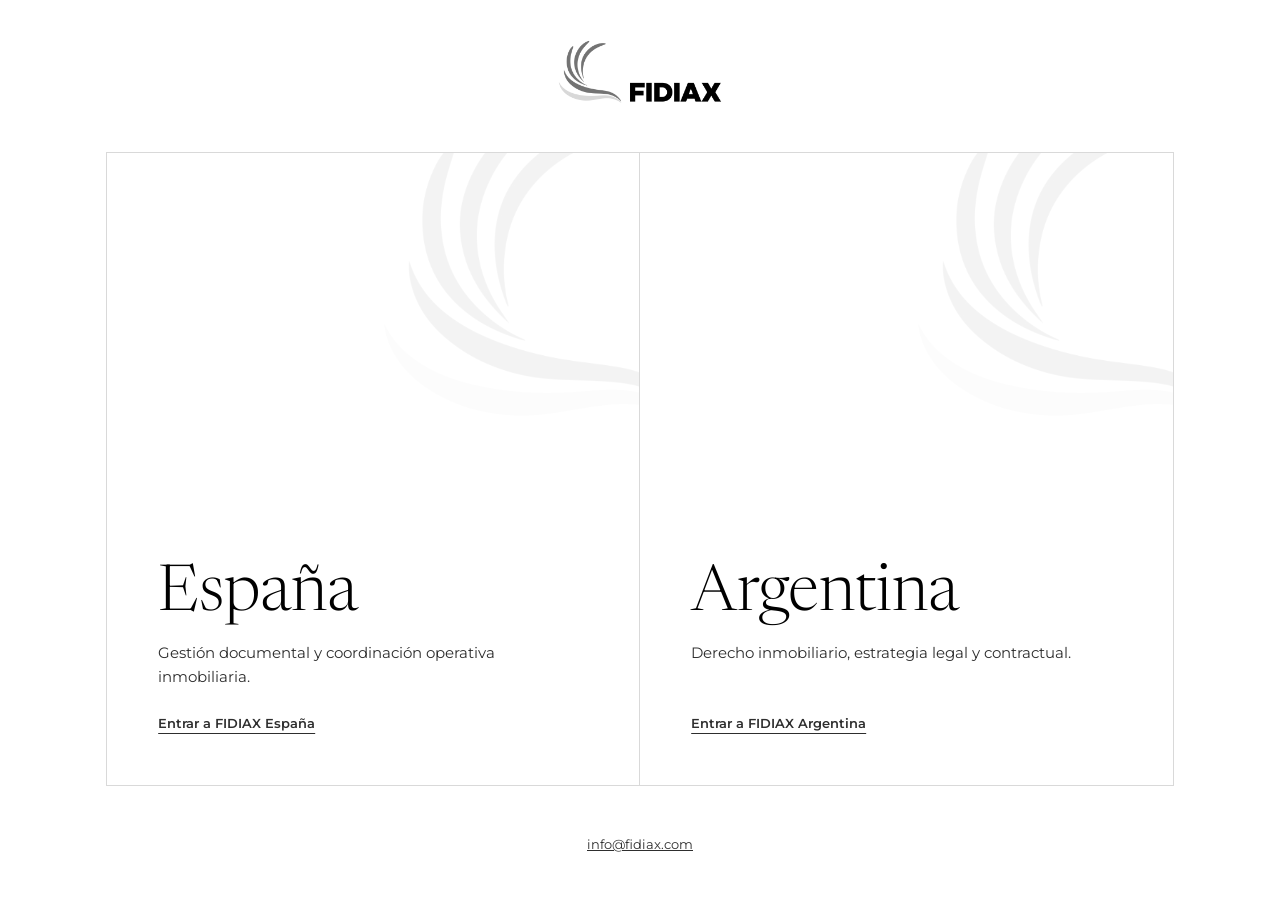
==== index.html @ 41f1101a "nueva etsructura" ====
<!DOCTYPE html>
<!-- PÁGINA PRINCIPAL (INDEX) — Selector de región España / Argentina. GitHub Pages abre este archivo en la raíz del sitio. -->
<html lang="es">
<head>
<meta charset="UTF-8">
<meta name="viewport" content="width=device-width, initial-scale=1, viewport-fit=cover">
<title>FIDIAX · Elegí tu región</title>
<meta name="description" content="FIDIAX España: gestión documental y coordinación operativa inmobiliaria. FIDIAX Argentina: derecho inmobiliario y estrategia legal y contractual.">
<link rel="icon" type="image/png" href="img/marca.png">
<link rel="preconnect" href="https://fonts.googleapis.com">
<link rel="preconnect" href="https://fonts.gstatic.com" crossorigin>
<link href="https://fonts.googleapis.com/css2?family=Montserrat:wght@400;500;600&family=Newsreader:ital,opsz,wght@0,6..72,300;0,6..72,400;1,6..72,300&display=swap" rel="stylesheet">
<link rel="stylesheet" href="css/styles.css">
</head>
<body>
<main class="selector">
  <div class="selector__top">
    <img src="img/logo-fidiax.png" alt="FIDIAX">
  </div>

  <div class="selector__opciones">
    <a class="opcion" href="index-es.html">
      <img src="img/marca.png" alt="">
      <span class="opcion__pais">España</span>
      <span class="opcion__desc">Gestión documental y coordinación operativa inmobiliaria.</span>
      <span class="opcion__ir">Entrar a FIDIAX España</span>
    </a>
    <a class="opcion" href="home.html">
      <img src="img/marca.png" alt="">
      <span class="opcion__pais">Argentina</span>
      <span class="opcion__desc">Derecho inmobiliario, estrategia legal y contractual.</span>
      <span class="opcion__ir">Entrar a FIDIAX Argentina</span>
    </a>
  </div>

  <p class="selector__pie"><a href="mailto:info@fidiax.com">info@fidiax.com</a></p>
</main>
</body>
</html>
---- css/styles.css ----
/* FIDIAX — estilos compartidos (España / Argentina / selector) */
:root{
  --negro:#000;
  --grafito:#2E2E2E;
  --gris:#767676;      /* gris del isotipo */
  --niebla:#D9D9D9;    /* trazo claro del isotipo */
  --humo:#F3F3F2;
  --blanco:#FFFFFF;
  --serif:"Newsreader", Georgia, "Times New Roman", serif;
  --sans:"Montserrat", "Helvetica Neue", Arial, sans-serif;
  --ancho:1180px;
  --pad:clamp(20px,5vw,56px);
}
*,*::before,*::after{box-sizing:border-box}
html{scroll-behavior:smooth;scroll-padding-top:88px}
body{margin:0;background:var(--blanco);color:var(--grafito);font-family:var(--sans);font-size:15px;line-height:1.7;font-weight:400;-webkit-font-smoothing:antialiased}
img{max-width:100%;display:block}
a{color:inherit}
h1,h2,h3{font-family:var(--serif);font-weight:300;color:var(--negro);margin:0;letter-spacing:-.01em}
h1{font-size:clamp(38px,5.6vw,72px);line-height:1.06}
h2{font-size:clamp(30px,3.6vw,46px);line-height:1.12}
h3{font-size:24px;line-height:1.25;font-weight:400}
p{margin:0 0 1em}
:focus-visible{outline:2px solid var(--negro);outline-offset:3px}
.contenedor{max-width:var(--ancho);margin:0 auto;padding:0 var(--pad)}
.seccion{padding:clamp(72px,10vw,128px) 0}
.seccion--humo{background:var(--humo)}
.seccion--negra{background:var(--negro);color:#CFCFCF}
.seccion--negra h2,.seccion--negra h3{color:var(--blanco)}
.intro{max-width:620px;color:var(--gris);font-size:16px}
.encabezado{display:grid;grid-template-columns:1fr 1fr;gap:40px;align-items:end;margin-bottom:56px}
.encabezado .intro{margin:0}

/* Botones */
.btn{display:inline-flex;align-items:center;gap:10px;font-family:var(--sans);font-size:13px;font-weight:600;letter-spacing:.04em;text-decoration:none;padding:15px 26px;border:1px solid var(--negro);background:var(--negro);color:var(--blanco);cursor:pointer;border-radius:2px;transition:background .2s,color .2s}
.btn:hover{background:var(--blanco);color:var(--negro)}
.btn--linea{background:transparent;color:var(--negro)}
.btn--linea:hover{background:var(--negro);color:var(--blanco)}
.btn--claro{background:var(--blanco);color:var(--negro);border-color:var(--blanco)}
.btn--claro:hover{background:transparent;color:var(--blanco)}
.btn svg{width:17px;height:17px;flex:none}

/* Header */
.header{position:sticky;top:0;z-index:50;background:rgba(255,255,255,.94);backdrop-filter:blur(8px);border-bottom:1px solid #ECECEC}
.header__fila{display:flex;align-items:center;justify-content:space-between;gap:24px;height:76px}
.header__logo img{height:44px;width:auto}
.nav{display:flex;align-items:center;gap:30px}
.nav a{font-size:13px;font-weight:500;text-decoration:none;color:var(--grafito)}
.nav a:hover{color:var(--negro);text-decoration:underline;text-underline-offset:6px}
.region{display:flex;border:1px solid var(--niebla);border-radius:2px;font-size:12px;font-weight:600}
.region a{padding:6px 11px;text-decoration:none;color:var(--gris)}
.region a[aria-current="page"]{background:var(--negro);color:var(--blanco)}
.menu-btn{display:none;background:none;border:0;padding:8px;cursor:pointer}
.menu-btn span{display:block;width:22px;height:1.5px;background:var(--negro);margin:5px 0}

/* Hero */
.hero{position:relative;overflow:hidden;padding:clamp(80px,12vw,150px) 0 clamp(64px,9vw,110px)}
.hero__marca{position:absolute;right:-6%;top:50%;transform:translateY(-50%);width:min(620px,58vw);opacity:.11;pointer-events:none}
.hero__texto{position:relative;max-width:760px}
.hero__pilares{font-family:var(--sans);font-size:13px;font-weight:600;color:var(--gris);margin-bottom:28px;letter-spacing:.02em}
.hero h1{margin-bottom:30px}
.hero__bajada{font-size:17px;max-width:580px;color:var(--grafito);margin-bottom:40px}
.hero__acciones{display:flex;flex-wrap:wrap;gap:14px}

/* Banda de temas */
.temas{background:var(--humo);border-top:1px solid #E6E6E6;border-bottom:1px solid #E6E6E6;padding:44px 0}
.temas p{margin:0;font-size:13.5px;line-height:2.15;color:var(--grafito);text-align:center;max-width:1040px;margin:0 auto}
.temas span{white-space:nowrap}
.temas span+span::before{content:"";display:inline-block;width:4px;height:4px;border-radius:50%;background:var(--gris);margin:0 14px;vertical-align:middle}

/* Declaración (banda negra) */
.declaracion{text-align:center}
.declaracion h2{max-width:900px;margin:0 auto 22px}
.declaracion p{max-width:640px;margin:0 auto;color:#BDBDBD}

/* Quiénes somos */
.quienes{display:grid;grid-template-columns:5fr 7fr;gap:clamp(40px,7vw,96px)}
.quienes__lead{font-family:var(--serif);font-size:24px;line-height:1.45;color:var(--negro);font-weight:300;margin-bottom:28px}
.quienes__texto p{max-width:640px}
.enfoque{margin-top:28px;display:grid;grid-template-columns:repeat(3,1fr);border-top:1px solid var(--niebla)}
.enfoque li{list-style:none;padding:22px 24px 22px 0;border-bottom:1px solid var(--niebla);font-family:var(--serif);font-size:20px;color:var(--negro)}
.enfoque{padding:0;margin-left:0;margin-right:0}
.nota{margin-top:40px;font-family:var(--serif);font-style:italic;font-size:19px;color:var(--grafito);max-width:780px}

/* Servicios */
.servicios{border-top:1px solid var(--negro)}
.servicio{display:grid;grid-template-columns:4fr 8fr;gap:40px;padding:44px 0;border-bottom:1px solid var(--niebla)}
.servicio h3{font-size:clamp(23px,2.3vw,29px)}
.servicio__desc{font-size:15.5px;margin-bottom:22px;max-width:620px}
.servicio ul{list-style:none;padding:0;margin:0 0 22px;columns:2;column-gap:36px}
.servicio li{break-inside:avoid;padding:6px 0 6px 18px;position:relative;font-size:14px}
.servicio li::before{content:"";position:absolute;left:0;top:16px;width:8px;height:1px;background:var(--gris)}
.servicio__cierre{font-size:14px;color:var(--gris);margin:0 0 18px}
.enlace{font-size:13px;font-weight:600;text-decoration:underline;text-underline-offset:5px;text-decoration-thickness:1px}
.enlace:hover{text-decoration-thickness:2px}

/* Cómo trabajamos */
.pasos{display:grid;grid-template-columns:repeat(4,1fr);gap:32px;counter-reset:paso}
.paso{border-top:1px solid var(--negro);padding-top:26px}
.paso__num{font-family:var(--serif);font-size:54px;line-height:1;color:var(--niebla);font-weight:300;display:block;margin-bottom:20px}
.seccion--negra .paso{border-color:#5A5A5A}
.seccion--negra .paso__num{color:#555}
.paso h3{font-size:22px;margin-bottom:12px}
.paso p{font-size:14px;margin:0}
.pasos__lema{font-family:var(--serif);font-style:italic;font-size:20px;color:var(--gris);margin:-30px 0 56px}

/* Kits administraciones */
.kits{display:grid;grid-template-columns:1fr 1fr;gap:28px}
.kit{border:1px solid var(--niebla);background:var(--blanco);padding:clamp(28px,4vw,46px);display:flex;flex-direction:column}
.kit--destacado{background:var(--negro);border-color:var(--negro);color:#CFCFCF}
.kit--destacado h3,.kit--destacado .kit__precio{color:var(--blanco)}
.kit__alcance{font-size:13px;color:var(--gris);margin:8px 0 26px}
.kit ul{list-style:none;padding:0;margin:0 0 32px;flex:1}
.kit li{padding:9px 0;border-bottom:1px solid rgba(128,128,128,.22);font-size:14px}
.kit__precio{font-family:var(--serif);font-size:42px;font-weight:300;color:var(--negro);margin-bottom:22px;line-height:1}
.kit__precio small{font-family:var(--sans);font-size:12px;color:var(--gris);display:block;margin-bottom:8px;font-weight:500}

/* Por qué / A quién */
.motivos{display:grid;grid-template-columns:repeat(3,1fr);gap:48px 40px}
.motivo h3{font-size:22px;margin-bottom:10px}
.motivo p{font-size:14.5px;margin:0}
.lista-simple{list-style:none;padding:0;margin:0;display:grid;grid-template-columns:1fr 1fr;gap:0 40px}
.lista-simple li{padding:14px 0;border-bottom:1px solid var(--niebla);font-size:15px}

/* Reseñas */
.resenas{display:grid;grid-template-columns:repeat(3,1fr);gap:24px}
.resena{background:var(--blanco);border:1px solid #E4E4E4;padding:32px;display:flex;flex-direction:column}
.estrellas{display:flex;gap:3px;margin-bottom:20px}
.estrellas svg{width:15px;height:15px;fill:var(--negro)}
.resena blockquote{margin:0 0 28px;font-family:var(--serif);font-size:18px;line-height:1.55;color:var(--negro);flex:1}
.resena__autor{display:flex;align-items:center;gap:12px;font-size:13px;font-weight:600;color:var(--negro)}
.resena__autor small{display:block;font-weight:400;color:var(--gris);font-size:12px}
.avatar{width:38px;height:38px;border-radius:50%;background:var(--humo);border:1px solid var(--niebla);display:grid;place-items:center;font-family:var(--serif);font-size:17px;color:var(--grafito);flex:none}
.google{display:flex;align-items:center;gap:8px;font-size:13px;color:var(--gris);margin-top:28px}

/* Banner final */
.cierre{text-align:left}
.cierre h2{font-size:clamp(34px,4.6vw,60px);line-height:1.12;max-width:900px;margin-bottom:28px}
.cierre p{max-width:600px;font-size:17px;color:#BDBDBD;margin-bottom:38px}
.cierre__lema{font-family:var(--serif);font-style:italic;font-size:24px;color:var(--blanco)!important}

/* Contacto */
.contacto{display:grid;grid-template-columns:7fr 5fr;gap:clamp(40px,7vw,96px)}
.form{display:grid;gap:18px}
.campo label{display:block;font-size:12.5px;font-weight:600;color:var(--negro);margin-bottom:7px}
.campo input,.campo select,.campo textarea{width:100%;font:inherit;font-size:15px;color:var(--negro);background:var(--blanco);border:1px solid #CFCFCF;border-radius:2px;padding:13px 14px}
.campo textarea{min-height:120px;resize:vertical}
.campo input:focus,.campo select:focus,.campo textarea:focus{outline:none;border-color:var(--negro)}
.form__fila{display:grid;grid-template-columns:1fr 1fr;gap:18px}
.form__ayuda{font-size:12.5px;color:var(--gris);margin:0}
.form__error{font-size:13px;color:var(--negro);font-weight:600;margin:0;min-height:1.2em}
.datos{list-style:none;padding:0;margin:0}
.datos li{padding:20px 0;border-bottom:1px solid var(--niebla)}
.datos li:first-child{border-top:1px solid var(--niebla)}
.datos small{display:block;font-size:12px;color:var(--gris);margin-bottom:4px}
.datos a{font-family:var(--serif);font-size:21px;color:var(--negro);text-decoration:none}
.datos a:hover{text-decoration:underline;text-underline-offset:5px}

/* Footer */
.footer{background:var(--negro);color:#9A9A9A;padding:64px 0 36px;font-size:13px}
.footer__fila{display:flex;justify-content:space-between;gap:40px;flex-wrap:wrap;align-items:flex-start}
.footer__logo img{height:40px;width:auto;margin-bottom:16px}
.footer a{color:#D0D0D0;text-decoration:none}
.footer a:hover{color:var(--blanco);text-decoration:underline}
.footer__links{display:flex;flex-direction:column;gap:8px}
.matriculas{margin-top:44px;padding-top:24px;border-top:1px solid #2A2A2A;display:flex;flex-wrap:wrap;gap:8px 28px;font-size:12px}
.footer__legal{margin-top:28px;font-size:12px;color:#6A6A6A}

/* WhatsApp flotante */
.wa-flotante{position:fixed;right:22px;bottom:calc(22px + env(safe-area-inset-bottom,0px));z-index:60;width:56px;height:56px;border-radius:50%;background:var(--negro);display:grid;place-items:center;box-shadow:0 6px 20px rgba(0,0,0,.25);transition:transform .2s}
.wa-flotante:hover{transform:scale(1.06)}
.wa-flotante svg{width:27px;height:27px;fill:var(--blanco)}

/* Selector de región */
.selector{min-height:100vh;min-height:100dvh;display:grid;grid-template-rows:auto 1fr auto}
.selector__top{padding:40px var(--pad) 0;display:flex;justify-content:center}
.selector__top img{height:64px;width:auto}
.selector__opciones{display:grid;grid-template-columns:1fr 1fr;gap:0;max-width:var(--ancho);width:100%;margin:0 auto;padding:48px var(--pad);align-items:stretch}
.opcion{position:relative;overflow:hidden;display:flex;flex-direction:column;justify-content:flex-end;min-height:420px;padding:clamp(28px,4vw,52px);text-decoration:none;border:1px solid var(--niebla);color:var(--grafito);transition:background .35s,color .35s}
.opcion+.opcion{border-left:0}
.opcion img{position:absolute;right:-60px;top:-40px;width:320px;opacity:.08;transition:opacity .35s}
.opcion__pais{font-family:var(--serif);font-size:clamp(40px,5vw,64px);font-weight:300;color:var(--negro);line-height:1;margin-bottom:14px;transition:color .35s}
.opcion__desc{font-size:14.5px;max-width:400px;min-height:3.4em;margin-bottom:22px}
.opcion__ir{font-size:13px;font-weight:600;text-decoration:underline;text-underline-offset:5px}
.opcion:hover,.opcion:focus-visible{background:var(--negro);color:#CFCFCF}
.opcion:hover .opcion__pais,.opcion:focus-visible .opcion__pais{color:var(--blanco)}
.opcion:hover img,.opcion:focus-visible img{opacity:.2;filter:invert(1)}
.selector__pie{text-align:center;padding:0 var(--pad) 32px;font-size:12.5px;color:var(--gris)}
.selector__pie a{color:var(--grafito)}

/* Responsive */
@media (max-width:980px){
  .nav{display:none;position:absolute;top:76px;left:0;right:0;background:var(--blanco);flex-direction:column;align-items:flex-start;gap:0;padding:8px var(--pad) 20px;border-bottom:1px solid #ECECEC}
  .nav.abierto{display:flex}
  .nav a{padding:12px 0;font-size:15px;width:100%}
  .menu-btn{display:block}
  .header__wa{display:none}
  .encabezado,.quienes,.servicio,.contacto{grid-template-columns:1fr;gap:24px}
  .pasos{grid-template-columns:1fr 1fr}
  .motivos,.resenas{grid-template-columns:1fr 1fr}
  .enfoque{grid-template-columns:1fr 1fr}
}
@media (max-width:640px){
  body{font-size:14.5px}
  .pasos,.motivos,.resenas,.kits,.enfoque,.lista-simple,.form__fila{grid-template-columns:1fr}
  .servicio ul{columns:1}
  .selector__opciones{grid-template-columns:1fr;padding-top:32px}
  .opcion{min-height:280px}
  .opcion+.opcion{border-left:1px solid var(--niebla);border-top:0}
  .hero__marca{opacity:.07;width:90vw;right:-30%}
  .region a{padding:6px 8px}
  .temas span{white-space:normal}
  .temas p{text-align:left}
}
@media (prefers-reduced-motion:reduce){html{scroll-behavior:auto}*{transition:none!important}}
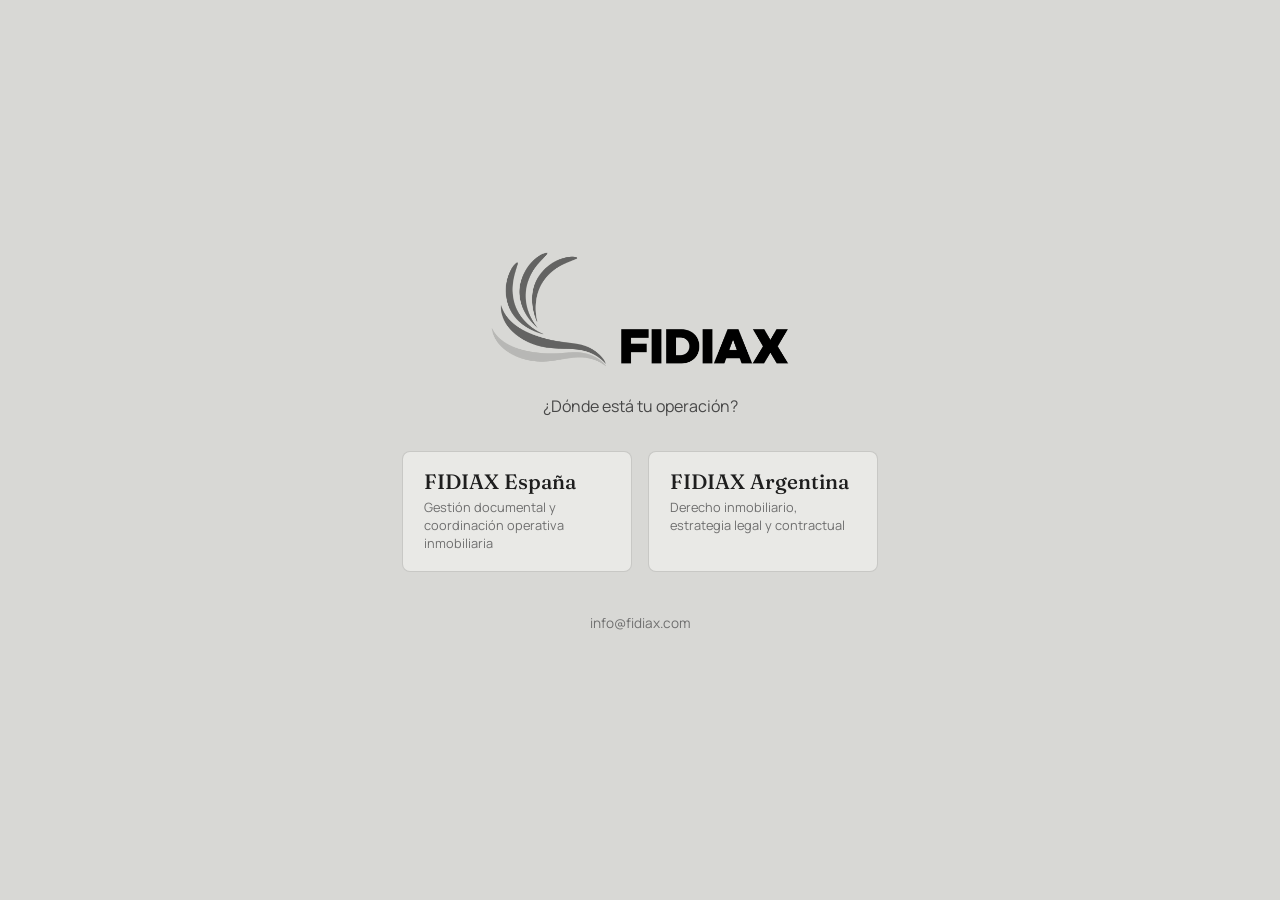
==== commit ad11bcc5: "nueva version" ====
--- a/index.html
+++ b/index.html
@@ -6,33 +6,22 @@
 <meta name="viewport" content="width=device-width, initial-scale=1, viewport-fit=cover">
 <title>FIDIAX · Elegí tu región</title>
 <meta name="description" content="FIDIAX España: gestión documental y coordinación operativa inmobiliaria. FIDIAX Argentina: derecho inmobiliario y estrategia legal y contractual.">
+<meta name="theme-color" content="#D8D8D5">
 <link rel="icon" type="image/png" href="img/marca.png">
 <link rel="preconnect" href="https://fonts.googleapis.com">
 <link rel="preconnect" href="https://fonts.gstatic.com" crossorigin>
-<link href="https://fonts.googleapis.com/css2?family=Montserrat:wght@400;500;600&family=Newsreader:ital,opsz,wght@0,6..72,300;0,6..72,400;1,6..72,300&display=swap" rel="stylesheet">
+<link href="https://fonts.googleapis.com/css2?family=Fraunces:ital,opsz,wght@0,9..144,400;0,9..144,500;1,9..144,400;1,9..144,500&family=Manrope:wght@400;500;600;700;800&family=IBM+Plex+Mono:wght@400;500&display=swap" rel="stylesheet">
 <link rel="stylesheet" href="css/styles.css">
 </head>
 <body>
 <main class="selector">
-  <div class="selector__top">
-    <img src="img/logo-fidiax.png" alt="FIDIAX">
+  <div class="hero__trama"></div>
+  <img class="selector__logo" src="img/logo-fidiax.png" alt="FIDIAX">
+  <p class="selector__texto">¿Dónde está tu operación?</p>
+  <div class="selector__opciones">
+    <a class="opcion" href="index-es.html"><strong>FIDIAX España</strong><span>Gestión documental y coordinación operativa inmobiliaria</span></a>
+    <a class="opcion" href="home.html"><strong>FIDIAX Argentina</strong><span>Derecho inmobiliario, estrategia legal y contractual</span></a>
   </div>
-
-  <div class="selector__opciones">
-    <a class="opcion" href="index-es.html">
-      <img src="img/marca.png" alt="">
-      <span class="opcion__pais">España</span>
-      <span class="opcion__desc">Gestión documental y coordinación operativa inmobiliaria.</span>
-      <span class="opcion__ir">Entrar a FIDIAX España</span>
-    </a>
-    <a class="opcion" href="home.html">
-      <img src="img/marca.png" alt="">
-      <span class="opcion__pais">Argentina</span>
-      <span class="opcion__desc">Derecho inmobiliario, estrategia legal y contractual.</span>
-      <span class="opcion__ir">Entrar a FIDIAX Argentina</span>
-    </a>
-  </div>
-
   <p class="selector__pie"><a href="mailto:info@fidiax.com">info@fidiax.com</a></p>
 </main>
 </body>
--- a/css/styles.css
+++ b/css/styles.css
@@ -1,215 +1,302 @@
-/* FIDIAX — estilos compartidos (España / Argentina / selector) */
+/* =================================================================
+   FIDIAX — estilos compartidos (selector, España, Argentina)
+   Paleta en grises, tipografía Fraunces + Manrope
+   ================================================================= */
 :root{
-  --negro:#000;
-  --grafito:#2E2E2E;
-  --gris:#767676;      /* gris del isotipo */
-  --niebla:#D9D9D9;    /* trazo claro del isotipo */
-  --humo:#F3F3F2;
-  --blanco:#FFFFFF;
-  --serif:"Newsreader", Georgia, "Times New Roman", serif;
-  --sans:"Montserrat", "Helvetica Neue", Arial, sans-serif;
+  --fondo:      #D8D8D5;   /* fondo general (gris claro, no blanco) */
+  --fondo-alt:  #CACAC6;   /* secciones alternadas */
+  --papel:      #E9E9E6;   /* tarjetas y formularios */
+  --tinta:      #1E1E1E;
+  --tinta-suave:#474747;
+  --tinta-tenue:#6F6F6F;
+  --gris:       #767676;   /* gris del isotipo: acento principal */
+  --gris-claro: #A9A9A6;
+  --panel:      #3A3A3A;   /* bloques oscuros en gris carbón */
+  --panel-2:    #4A4A4A;
+  --claro:      #F0F0EE;   /* texto sobre panel */
+  --linea:      rgba(30,30,30,.16);
+  --linea-osc:  rgba(240,240,238,.18);
+
+  --serif:"Fraunces", Georgia, serif;
+  --sans:"Manrope", -apple-system, BlinkMacSystemFont, "Segoe UI", sans-serif;
+  --mono:"IBM Plex Mono", ui-monospace, monospace;
   --ancho:1180px;
-  --pad:clamp(20px,5vw,56px);
+  --ease:cubic-bezier(.22,.61,.36,1);
 }
 *,*::before,*::after{box-sizing:border-box}
-html{scroll-behavior:smooth;scroll-padding-top:88px}
-body{margin:0;background:var(--blanco);color:var(--grafito);font-family:var(--sans);font-size:15px;line-height:1.7;font-weight:400;-webkit-font-smoothing:antialiased}
+html{scroll-behavior:smooth;scroll-padding-top:80px}
+body{margin:0;font-family:var(--sans);background:var(--fondo);color:var(--tinta);line-height:1.6;-webkit-font-smoothing:antialiased}
 img{max-width:100%;display:block}
-a{color:inherit}
-h1,h2,h3{font-family:var(--serif);font-weight:300;color:var(--negro);margin:0;letter-spacing:-.01em}
-h1{font-size:clamp(38px,5.6vw,72px);line-height:1.06}
-h2{font-size:clamp(30px,3.6vw,46px);line-height:1.12}
-h3{font-size:24px;line-height:1.25;font-weight:400}
+a{color:inherit;text-decoration:none}
+ul{list-style:none;margin:0;padding:0}
+button{font-family:inherit;cursor:pointer;background:none;border:0;color:inherit}
+h1,h2,h3{font-family:var(--serif);font-weight:500;margin:0;color:var(--tinta);letter-spacing:-.01em}
 p{margin:0 0 1em}
-:focus-visible{outline:2px solid var(--negro);outline-offset:3px}
-.contenedor{max-width:var(--ancho);margin:0 auto;padding:0 var(--pad)}
-.seccion{padding:clamp(72px,10vw,128px) 0}
-.seccion--humo{background:var(--humo)}
-.seccion--negra{background:var(--negro);color:#CFCFCF}
-.seccion--negra h2,.seccion--negra h3{color:var(--blanco)}
-.intro{max-width:620px;color:var(--gris);font-size:16px}
-.encabezado{display:grid;grid-template-columns:1fr 1fr;gap:40px;align-items:end;margin-bottom:56px}
-.encabezado .intro{margin:0}
-
-/* Botones */
-.btn{display:inline-flex;align-items:center;gap:10px;font-family:var(--sans);font-size:13px;font-weight:600;letter-spacing:.04em;text-decoration:none;padding:15px 26px;border:1px solid var(--negro);background:var(--negro);color:var(--blanco);cursor:pointer;border-radius:2px;transition:background .2s,color .2s}
-.btn:hover{background:var(--blanco);color:var(--negro)}
-.btn--linea{background:transparent;color:var(--negro)}
-.btn--linea:hover{background:var(--negro);color:var(--blanco)}
-.btn--claro{background:var(--blanco);color:var(--negro);border-color:var(--blanco)}
-.btn--claro:hover{background:transparent;color:var(--blanco)}
-.btn svg{width:17px;height:17px;flex:none}
-
-/* Header */
-.header{position:sticky;top:0;z-index:50;background:rgba(255,255,255,.94);backdrop-filter:blur(8px);border-bottom:1px solid #ECECEC}
-.header__fila{display:flex;align-items:center;justify-content:space-between;gap:24px;height:76px}
-.header__logo img{height:44px;width:auto}
-.nav{display:flex;align-items:center;gap:30px}
-.nav a{font-size:13px;font-weight:500;text-decoration:none;color:var(--grafito)}
-.nav a:hover{color:var(--negro);text-decoration:underline;text-underline-offset:6px}
-.region{display:flex;border:1px solid var(--niebla);border-radius:2px;font-size:12px;font-weight:600}
-.region a{padding:6px 11px;text-decoration:none;color:var(--gris)}
-.region a[aria-current="page"]{background:var(--negro);color:var(--blanco)}
-.menu-btn{display:none;background:none;border:0;padding:8px;cursor:pointer}
-.menu-btn span{display:block;width:22px;height:1.5px;background:var(--negro);margin:5px 0}
-
-/* Hero */
-.hero{position:relative;overflow:hidden;padding:clamp(80px,12vw,150px) 0 clamp(64px,9vw,110px)}
-.hero__marca{position:absolute;right:-6%;top:50%;transform:translateY(-50%);width:min(620px,58vw);opacity:.11;pointer-events:none}
-.hero__texto{position:relative;max-width:760px}
-.hero__pilares{font-family:var(--sans);font-size:13px;font-weight:600;color:var(--gris);margin-bottom:28px;letter-spacing:.02em}
-.hero h1{margin-bottom:30px}
-.hero__bajada{font-size:17px;max-width:580px;color:var(--grafito);margin-bottom:40px}
-.hero__acciones{display:flex;flex-wrap:wrap;gap:14px}
-
-/* Banda de temas */
-.temas{background:var(--humo);border-top:1px solid #E6E6E6;border-bottom:1px solid #E6E6E6;padding:44px 0}
-.temas p{margin:0;font-size:13.5px;line-height:2.15;color:var(--grafito);text-align:center;max-width:1040px;margin:0 auto}
-.temas span{white-space:nowrap}
-.temas span+span::before{content:"";display:inline-block;width:4px;height:4px;border-radius:50%;background:var(--gris);margin:0 14px;vertical-align:middle}
-
-/* Declaración (banda negra) */
-.declaracion{text-align:center}
-.declaracion h2{max-width:900px;margin:0 auto 22px}
-.declaracion p{max-width:640px;margin:0 auto;color:#BDBDBD}
-
-/* Quiénes somos */
-.quienes{display:grid;grid-template-columns:5fr 7fr;gap:clamp(40px,7vw,96px)}
-.quienes__lead{font-family:var(--serif);font-size:24px;line-height:1.45;color:var(--negro);font-weight:300;margin-bottom:28px}
-.quienes__texto p{max-width:640px}
-.enfoque{margin-top:28px;display:grid;grid-template-columns:repeat(3,1fr);border-top:1px solid var(--niebla)}
-.enfoque li{list-style:none;padding:22px 24px 22px 0;border-bottom:1px solid var(--niebla);font-family:var(--serif);font-size:20px;color:var(--negro)}
-.enfoque{padding:0;margin-left:0;margin-right:0}
-.nota{margin-top:40px;font-family:var(--serif);font-style:italic;font-size:19px;color:var(--grafito);max-width:780px}
-
-/* Servicios */
-.servicios{border-top:1px solid var(--negro)}
-.servicio{display:grid;grid-template-columns:4fr 8fr;gap:40px;padding:44px 0;border-bottom:1px solid var(--niebla)}
-.servicio h3{font-size:clamp(23px,2.3vw,29px)}
-.servicio__desc{font-size:15.5px;margin-bottom:22px;max-width:620px}
-.servicio ul{list-style:none;padding:0;margin:0 0 22px;columns:2;column-gap:36px}
-.servicio li{break-inside:avoid;padding:6px 0 6px 18px;position:relative;font-size:14px}
-.servicio li::before{content:"";position:absolute;left:0;top:16px;width:8px;height:1px;background:var(--gris)}
-.servicio__cierre{font-size:14px;color:var(--gris);margin:0 0 18px}
-.enlace{font-size:13px;font-weight:600;text-decoration:underline;text-underline-offset:5px;text-decoration-thickness:1px}
-.enlace:hover{text-decoration-thickness:2px}
-
-/* Cómo trabajamos */
-.pasos{display:grid;grid-template-columns:repeat(4,1fr);gap:32px;counter-reset:paso}
-.paso{border-top:1px solid var(--negro);padding-top:26px}
-.paso__num{font-family:var(--serif);font-size:54px;line-height:1;color:var(--niebla);font-weight:300;display:block;margin-bottom:20px}
-.seccion--negra .paso{border-color:#5A5A5A}
-.seccion--negra .paso__num{color:#555}
-.paso h3{font-size:22px;margin-bottom:12px}
-.paso p{font-size:14px;margin:0}
-.pasos__lema{font-family:var(--serif);font-style:italic;font-size:20px;color:var(--gris);margin:-30px 0 56px}
-
-/* Kits administraciones */
-.kits{display:grid;grid-template-columns:1fr 1fr;gap:28px}
-.kit{border:1px solid var(--niebla);background:var(--blanco);padding:clamp(28px,4vw,46px);display:flex;flex-direction:column}
-.kit--destacado{background:var(--negro);border-color:var(--negro);color:#CFCFCF}
-.kit--destacado h3,.kit--destacado .kit__precio{color:var(--blanco)}
-.kit__alcance{font-size:13px;color:var(--gris);margin:8px 0 26px}
-.kit ul{list-style:none;padding:0;margin:0 0 32px;flex:1}
-.kit li{padding:9px 0;border-bottom:1px solid rgba(128,128,128,.22);font-size:14px}
-.kit__precio{font-family:var(--serif);font-size:42px;font-weight:300;color:var(--negro);margin-bottom:22px;line-height:1}
-.kit__precio small{font-family:var(--sans);font-size:12px;color:var(--gris);display:block;margin-bottom:8px;font-weight:500}
-
-/* Por qué / A quién */
-.motivos{display:grid;grid-template-columns:repeat(3,1fr);gap:48px 40px}
-.motivo h3{font-size:22px;margin-bottom:10px}
-.motivo p{font-size:14.5px;margin:0}
-.lista-simple{list-style:none;padding:0;margin:0;display:grid;grid-template-columns:1fr 1fr;gap:0 40px}
-.lista-simple li{padding:14px 0;border-bottom:1px solid var(--niebla);font-size:15px}
-
-/* Reseñas */
-.resenas{display:grid;grid-template-columns:repeat(3,1fr);gap:24px}
-.resena{background:var(--blanco);border:1px solid #E4E4E4;padding:32px;display:flex;flex-direction:column}
-.estrellas{display:flex;gap:3px;margin-bottom:20px}
-.estrellas svg{width:15px;height:15px;fill:var(--negro)}
-.resena blockquote{margin:0 0 28px;font-family:var(--serif);font-size:18px;line-height:1.55;color:var(--negro);flex:1}
-.resena__autor{display:flex;align-items:center;gap:12px;font-size:13px;font-weight:600;color:var(--negro)}
-.resena__autor small{display:block;font-weight:400;color:var(--gris);font-size:12px}
-.avatar{width:38px;height:38px;border-radius:50%;background:var(--humo);border:1px solid var(--niebla);display:grid;place-items:center;font-family:var(--serif);font-size:17px;color:var(--grafito);flex:none}
-.google{display:flex;align-items:center;gap:8px;font-size:13px;color:var(--gris);margin-top:28px}
-
-/* Banner final */
-.cierre{text-align:left}
-.cierre h2{font-size:clamp(34px,4.6vw,60px);line-height:1.12;max-width:900px;margin-bottom:28px}
-.cierre p{max-width:600px;font-size:17px;color:#BDBDBD;margin-bottom:38px}
-.cierre__lema{font-family:var(--serif);font-style:italic;font-size:24px;color:var(--blanco)!important}
-
-/* Contacto */
-.contacto{display:grid;grid-template-columns:7fr 5fr;gap:clamp(40px,7vw,96px)}
-.form{display:grid;gap:18px}
-.campo label{display:block;font-size:12.5px;font-weight:600;color:var(--negro);margin-bottom:7px}
-.campo input,.campo select,.campo textarea{width:100%;font:inherit;font-size:15px;color:var(--negro);background:var(--blanco);border:1px solid #CFCFCF;border-radius:2px;padding:13px 14px}
-.campo textarea{min-height:120px;resize:vertical}
-.campo input:focus,.campo select:focus,.campo textarea:focus{outline:none;border-color:var(--negro)}
-.form__fila{display:grid;grid-template-columns:1fr 1fr;gap:18px}
-.form__ayuda{font-size:12.5px;color:var(--gris);margin:0}
-.form__error{font-size:13px;color:var(--negro);font-weight:600;margin:0;min-height:1.2em}
-.datos{list-style:none;padding:0;margin:0}
-.datos li{padding:20px 0;border-bottom:1px solid var(--niebla)}
-.datos li:first-child{border-top:1px solid var(--niebla)}
-.datos small{display:block;font-size:12px;color:var(--gris);margin-bottom:4px}
-.datos a{font-family:var(--serif);font-size:21px;color:var(--negro);text-decoration:none}
-.datos a:hover{text-decoration:underline;text-underline-offset:5px}
-
-/* Footer */
-.footer{background:var(--negro);color:#9A9A9A;padding:64px 0 36px;font-size:13px}
-.footer__fila{display:flex;justify-content:space-between;gap:40px;flex-wrap:wrap;align-items:flex-start}
-.footer__logo img{height:40px;width:auto;margin-bottom:16px}
-.footer a{color:#D0D0D0;text-decoration:none}
-.footer a:hover{color:var(--blanco);text-decoration:underline}
-.footer__links{display:flex;flex-direction:column;gap:8px}
-.matriculas{margin-top:44px;padding-top:24px;border-top:1px solid #2A2A2A;display:flex;flex-wrap:wrap;gap:8px 28px;font-size:12px}
-.footer__legal{margin-top:28px;font-size:12px;color:#6A6A6A}
-
-/* WhatsApp flotante */
-.wa-flotante{position:fixed;right:22px;bottom:calc(22px + env(safe-area-inset-bottom,0px));z-index:60;width:56px;height:56px;border-radius:50%;background:var(--negro);display:grid;place-items:center;box-shadow:0 6px 20px rgba(0,0,0,.25);transition:transform .2s}
-.wa-flotante:hover{transform:scale(1.06)}
-.wa-flotante svg{width:27px;height:27px;fill:var(--blanco)}
-
-/* Selector de región */
-.selector{min-height:100vh;min-height:100dvh;display:grid;grid-template-rows:auto 1fr auto}
-.selector__top{padding:40px var(--pad) 0;display:flex;justify-content:center}
-.selector__top img{height:64px;width:auto}
-.selector__opciones{display:grid;grid-template-columns:1fr 1fr;gap:0;max-width:var(--ancho);width:100%;margin:0 auto;padding:48px var(--pad);align-items:stretch}
-.opcion{position:relative;overflow:hidden;display:flex;flex-direction:column;justify-content:flex-end;min-height:420px;padding:clamp(28px,4vw,52px);text-decoration:none;border:1px solid var(--niebla);color:var(--grafito);transition:background .35s,color .35s}
-.opcion+.opcion{border-left:0}
-.opcion img{position:absolute;right:-60px;top:-40px;width:320px;opacity:.08;transition:opacity .35s}
-.opcion__pais{font-family:var(--serif);font-size:clamp(40px,5vw,64px);font-weight:300;color:var(--negro);line-height:1;margin-bottom:14px;transition:color .35s}
-.opcion__desc{font-size:14.5px;max-width:400px;min-height:3.4em;margin-bottom:22px}
-.opcion__ir{font-size:13px;font-weight:600;text-decoration:underline;text-underline-offset:5px}
-.opcion:hover,.opcion:focus-visible{background:var(--negro);color:#CFCFCF}
-.opcion:hover .opcion__pais,.opcion:focus-visible .opcion__pais{color:var(--blanco)}
-.opcion:hover img,.opcion:focus-visible img{opacity:.2;filter:invert(1)}
-.selector__pie{text-align:center;padding:0 var(--pad) 32px;font-size:12.5px;color:var(--gris)}
-.selector__pie a{color:var(--grafito)}
-
-/* Responsive */
+a:focus-visible,button:focus-visible,input:focus-visible,select:focus-visible,textarea:focus-visible{outline:2px solid var(--tinta);outline-offset:3px}
+
+.eyebrow{font-family:var(--mono);font-size:.78rem;letter-spacing:.14em;text-transform:uppercase;color:var(--tinta-tenue);margin:0 0 1rem}
+.eyebrow--claro{color:var(--gris-claro)}
+.seccion{padding:7rem 0}
+.seccion--alt{background:var(--fondo-alt)}
+.seccion--panel{background:var(--panel);color:var(--claro)}
+.seccion--panel h2,.seccion--panel h3{color:var(--claro)}
+.contenedor{max-width:var(--ancho);margin:0 auto;padding:0 2rem}
+.cabeza{max-width:660px;margin-bottom:3.2rem}
+.cabeza h2{font-size:clamp(1.9rem,3.2vw,2.7rem);line-height:1.18}
+.cabeza p:not(.eyebrow){color:var(--tinta-suave);margin-top:1rem;font-size:1.03rem}
+.seccion--panel .cabeza p:not(.eyebrow){color:rgba(240,240,238,.72)}
+
+/* Botones (más chicos, tipo píldora como POI) */
+.btn{display:inline-flex;align-items:center;justify-content:center;gap:.55rem;padding:.72rem 1.4rem;border-radius:100px;font-size:.88rem;font-weight:700;letter-spacing:.01em;white-space:nowrap;transition:transform .35s var(--ease),box-shadow .35s var(--ease),background .25s,color .25s,border-color .25s}
+.btn svg{width:16px;height:16px;flex:none}
+.btn--oscuro{background:var(--panel);color:var(--claro)}
+.btn--oscuro:hover{background:var(--tinta);transform:translateY(-2px);box-shadow:0 10px 22px rgba(0,0,0,.18)}
+.btn--linea{border:1.5px solid var(--linea);color:var(--tinta)}
+.btn--linea:hover{border-color:var(--tinta);transform:translateY(-2px)}
+.btn--claro{background:var(--claro);color:var(--tinta)}
+.btn--claro:hover{background:#fff;transform:translateY(-2px)}
+.btn--full{width:100%}
+
+/* ---------- NAV ---------- */
+.nav{position:sticky;top:0;z-index:100;background:rgba(216,216,213,.86);backdrop-filter:blur(10px);border-bottom:1px solid var(--linea)}
+.nav__in{max-width:var(--ancho);margin:0 auto;padding:.8rem 2rem;display:flex;align-items:center;gap:2rem}
+.marca{display:flex;align-items:center;gap:.8rem;margin-right:auto}
+.marca img{height:34px;width:auto}
+.marca__region{font-family:var(--serif);font-size:1.05rem;color:var(--tinta-suave);padding-left:.8rem;border-left:1px solid var(--gris-claro);line-height:1.1}
+.nav__links{display:flex;gap:1.6rem;font-size:.88rem;font-weight:600;align-items:center}
+.nav__links a{position:relative;padding:.2rem 0}
+.nav__links a::after{content:"";position:absolute;left:0;right:100%;bottom:-2px;height:1.5px;background:var(--tinta);transition:right .3s var(--ease)}
+.nav__links a:hover::after,.nav__links a.activo::after{right:0}
+.nav__otra{font-size:.8rem!important;color:var(--tinta-tenue);border:1px solid var(--linea);border-radius:100px;padding:.35rem .85rem!important}
+.nav__otra::after{display:none}
+.nav__otra:hover{color:var(--tinta);border-color:var(--tinta)}
+.nav__cta{padding:.6rem 1.2rem;font-size:.84rem}
+.burger{display:none;flex-direction:column;gap:5px;width:26px}
+.burger span{height:2px;background:var(--tinta);border-radius:2px;transition:transform .3s var(--ease),opacity .3s}
 @media (max-width:980px){
-  .nav{display:none;position:absolute;top:76px;left:0;right:0;background:var(--blanco);flex-direction:column;align-items:flex-start;gap:0;padding:8px var(--pad) 20px;border-bottom:1px solid #ECECEC}
-  .nav.abierto{display:flex}
-  .nav a{padding:12px 0;font-size:15px;width:100%}
-  .menu-btn{display:block}
-  .header__wa{display:none}
-  .encabezado,.quienes,.servicio,.contacto{grid-template-columns:1fr;gap:24px}
-  .pasos{grid-template-columns:1fr 1fr}
-  .motivos,.resenas{grid-template-columns:1fr 1fr}
-  .enfoque{grid-template-columns:1fr 1fr}
+  .nav__links{position:fixed;top:61px;left:0;right:0;height:calc(100dvh - 61px);background:var(--fondo);flex-direction:column;align-items:flex-start;padding:2rem 2rem 4rem;gap:1.3rem;font-size:1.15rem;overflow-y:auto;transform:translateY(-8px);opacity:0;pointer-events:none;transition:opacity .3s var(--ease),transform .3s var(--ease)}
+  .nav__links.abierto{opacity:1;transform:none;pointer-events:auto}
+  .nav__cta{display:none}
+  .burger{display:flex}
+  .burger.abierto span:nth-child(1){transform:translateY(7px) rotate(45deg)}
+  .burger.abierto span:nth-child(2){opacity:0}
+  .burger.abierto span:nth-child(3){transform:translateY(-7px) rotate(-45deg)}
 }
-@media (max-width:640px){
-  body{font-size:14.5px}
-  .pasos,.motivos,.resenas,.kits,.enfoque,.lista-simple,.form__fila{grid-template-columns:1fr}
-  .servicio ul{columns:1}
-  .selector__opciones{grid-template-columns:1fr;padding-top:32px}
-  .opcion{min-height:280px}
-  .opcion+.opcion{border-left:1px solid var(--niebla);border-top:0}
-  .hero__marca{opacity:.07;width:90vw;right:-30%}
-  .region a{padding:6px 8px}
-  .temas span{white-space:normal}
-  .temas p{text-align:left}
+body.nav-abierto{overflow:hidden}
+
+/* ---------- HERO ---------- */
+.hero{position:relative;min-height:88vh;display:flex;align-items:center;overflow:hidden}
+.hero__trama{position:absolute;inset:0;pointer-events:none;opacity:.6;background-image:radial-gradient(rgba(30,30,30,.22) .7px,transparent .7px);background-size:18px 18px;-webkit-mask-image:radial-gradient(ellipse at 72% 45%,#000,transparent 68%);mask-image:radial-gradient(ellipse at 72% 45%,#000,transparent 68%)}
+.hero__in{max-width:var(--ancho);margin:0 auto;padding:4rem 2rem 6rem;display:grid;grid-template-columns:1.15fr .85fr;gap:2rem;align-items:center;position:relative;z-index:1;width:100%}
+.hero__titulo{font-size:clamp(2.5rem,5.4vw,4.3rem);line-height:1.05}
+.hero__bajada{max-width:470px;margin:1.7rem 0 2.2rem;color:var(--tinta-suave);font-size:1.06rem}
+.hero__acciones{display:flex;gap:.8rem;flex-wrap:wrap}
+
+/* Sello giratorio con el isotipo */
+.sello-wrap{display:flex;justify-content:center}
+.sello{position:relative;width:min(360px,80vw);aspect-ratio:1}
+.sello svg{width:100%;height:100%;overflow:visible}
+.sello__aro1,.sello__aro2{fill:none;stroke:var(--tinta)}
+.sello__aro1{stroke-width:1;opacity:.3}
+.sello__aro2{stroke-width:1;opacity:.55}
+.sello__texto{font-family:var(--mono);font-size:10.4px;letter-spacing:2.4px;fill:var(--tinta-suave);text-transform:uppercase;transform-origin:160px 160px;animation:girar 40s linear infinite}
+.sello__anillo{position:absolute;inset:-6%;border-radius:50%;border:2px solid var(--gris);opacity:0;transform:scale(1.5)}
+@keyframes girar{to{transform:rotate(360deg)}}
+.sello.estampar svg{animation:caer .9s var(--ease) both}
+.sello.estampar .sello__anillo{animation:onda .9s var(--ease) both}
+@keyframes caer{0%{transform:translateY(-26px) scale(1.14) rotate(-6deg);opacity:0;filter:blur(3px)}55%{transform:translateY(4px) scale(.98) rotate(1deg);opacity:1;filter:blur(0)}75%{transform:translateY(-2px) scale(1.01)}100%{transform:none}}
+@keyframes onda{0%{opacity:0;transform:scale(1)}50%{opacity:0}58%{opacity:.55;transform:scale(1)}100%{opacity:0;transform:scale(1.5)}}
+.scroll-cue{position:absolute;bottom:2rem;left:50%;transform:translateX(-50%);width:26px;height:42px;border:1.5px solid var(--tinta-tenue);border-radius:20px}
+.scroll-cue span{position:absolute;top:8px;left:50%;width:4px;height:4px;margin-left:-2px;background:var(--tinta);border-radius:50%;animation:cue 1.8s ease-in-out infinite}
+@keyframes cue{0%{transform:translateY(0);opacity:1}70%{opacity:0}100%{transform:translateY(16px);opacity:0}}
+@media (max-width:860px){
+  .hero{min-height:auto}
+  .hero__in{grid-template-columns:1fr;padding-top:2.5rem}
+  .sello-wrap{order:-1;justify-content:flex-start}
+  .sello{width:min(200px,55vw)}
+  .scroll-cue{display:none}
 }
-@media (prefers-reduced-motion:reduce){html{scroll-behavior:auto}*{transition:none!important}}
+
+/* ---------- MARQUESINA de temas ---------- */
+.cinta{background:var(--panel);color:var(--claro);overflow:hidden;padding:1.05rem 0;border-top:1px solid var(--panel-2);border-bottom:1px solid var(--panel-2)}
+.cinta__pista{display:flex;width:max-content;animation:cinta 70s linear infinite}
+.cinta:hover .cinta__pista{animation-play-state:paused}
+.cinta__grupo{display:flex;flex:none}
+.cinta__grupo span{font-size:.9rem;font-weight:500;white-space:nowrap;padding:0 1.4rem;position:relative;color:rgba(240,240,238,.86)}
+.cinta__grupo span::after{content:"";position:absolute;right:-3px;top:50%;width:5px;height:5px;margin-top:-2.5px;border-radius:50%;background:var(--gris-claro)}
+@keyframes cinta{to{transform:translateX(-50%)}}
+
+/* ---------- REVEAL ---------- */
+.reveal{opacity:0;transform:translateY(22px);transition:opacity .7s var(--ease),transform .7s var(--ease)}
+.reveal.visible{opacity:1;transform:none}
+
+/* ---------- DECLARACIÓN ---------- */
+.declaracion{text-align:center;padding:6rem 2rem}
+.declaracion h2{font-size:clamp(1.8rem,3.6vw,2.8rem);line-height:1.25;max-width:860px;margin:0 auto 1.3rem}
+.declaracion p{max-width:640px;margin:0 auto;color:var(--tinta-suave);font-size:1.03rem}
+
+/* ---------- QUIÉNES SOMOS ---------- */
+.about{display:grid;grid-template-columns:.9fr 1.1fr;gap:4rem}
+.about__cita{font-family:var(--serif);font-style:italic;font-size:1.5rem;line-height:1.42;color:var(--tinta)}
+.about__cuerpo p{color:var(--tinta-suave);font-size:1.02rem;margin-bottom:1.15rem}
+.about__cuerpo strong{color:var(--tinta)}
+.about__cierre{font-family:var(--serif);font-size:1.2rem;color:var(--tinta)!important;font-style:italic}
+.enfoque{margin-top:4rem;display:grid;grid-template-columns:repeat(3,1fr);gap:1px;background:var(--linea);border:1px solid var(--linea)}
+.enfoque li{background:var(--papel);padding:1.5rem 1.6rem;font-weight:700;font-size:.98rem;display:flex;gap:.9rem;align-items:flex-start;transition:background .3s}
+.enfoque li:hover{background:#F2F2F0}
+.enfoque svg{width:20px;height:20px;flex:none;margin-top:2px;fill:none;stroke:var(--gris);stroke-width:2;stroke-linecap:round;stroke-linejoin:round}
+@media (max-width:860px){.about{grid-template-columns:1fr;gap:2rem}.enfoque{grid-template-columns:1fr 1fr}}
+@media (max-width:560px){.enfoque{grid-template-columns:1fr}}
+
+/* ---------- SERVICIOS (pestañas como POI) ---------- */
+.tabs__nav{display:flex;flex-wrap:wrap;gap:.2rem 1.6rem;border-bottom:1px solid var(--linea);margin-bottom:2.4rem}
+.tabs__btn{display:flex;align-items:center;gap:.55rem;padding:1rem .2rem 1.05rem;border-bottom:2px solid transparent;margin-bottom:-1px;font-size:.95rem;font-weight:700;color:var(--tinta-tenue);text-align:left;transition:color .25s,border-color .25s}
+.tabs__btn small{font-family:var(--mono);font-size:.75rem;color:var(--gris)}
+.tabs__btn:hover{color:var(--tinta)}
+.tabs__btn.activo{color:var(--tinta);border-color:var(--tinta)}
+.tabs__panel{display:none}
+.tabs__panel.activo{display:block;animation:entrar .5s var(--ease)}
+@keyframes entrar{from{opacity:0;transform:translateY(10px)}to{opacity:1;transform:none}}
+.panel__grid{display:grid;grid-template-columns:.85fr 1.15fr;gap:3rem;align-items:start}
+.panel__grid h3{font-size:clamp(1.6rem,2.6vw,2.1rem);line-height:1.2;margin-bottom:1rem}
+.panel__desc{color:var(--tinta-suave);font-size:1.03rem}
+.panel__cierre{font-family:var(--serif);font-style:italic;font-size:1.1rem;color:var(--tinta);margin:1.4rem 0 1.6rem}
+.items{display:grid;grid-template-columns:1fr 1fr;gap:1px;background:var(--linea);border:1px solid var(--linea)}
+.items li{background:var(--papel);padding:1rem 1.2rem;font-size:.93rem;font-weight:500;transition:background .3s}
+.items li:hover{background:#F2F2F0}
+@media (max-width:860px){.panel__grid{grid-template-columns:1fr;gap:1.6rem}.tabs__nav{gap:0 1.2rem}.tabs__btn{font-size:.88rem;padding:.8rem 0}}
+@media (max-width:520px){.items{grid-template-columns:1fr}}
+
+/* ---------- CÓMO TRABAJAMOS (stepper animado) ---------- */
+.stepper{position:relative;display:grid;grid-template-columns:repeat(4,1fr);gap:2rem;padding-top:1rem}
+.stepper__linea{position:absolute;top:1.45rem;left:7px;right:calc(25% - 7px);height:1px;background:var(--linea-osc)}
+.stepper__relleno{position:absolute;left:0;top:0;height:100%;width:0;background:var(--claro);transition:width 1.4s var(--ease)}
+.paso{position:relative;z-index:1}
+.paso__punto{display:block;width:14px;height:14px;border-radius:50%;background:var(--panel);border:1.5px solid var(--linea-osc);margin-bottom:1.6rem;transition:background .4s,border-color .4s,transform .4s}
+.paso.activo .paso__punto{background:var(--claro);border-color:var(--claro);transform:scale(1.3)}
+.paso.final.sellado .paso__punto{animation:punto .6s var(--ease) both}
+@keyframes punto{0%{transform:scale(.6)}55%{transform:scale(1.8)}100%{transform:scale(1.3)}}
+.paso__num{font-family:var(--mono);font-size:.8rem;color:var(--gris-claro);display:block;margin-bottom:.5rem;transition:color .4s}
+.paso.activo .paso__num{color:var(--claro)}
+.paso h3{font-size:1.4rem;margin-bottom:.6rem}
+.paso p{font-size:.93rem;color:rgba(240,240,238,.72);margin:0}
+@media (max-width:860px){.stepper{grid-template-columns:1fr 1fr;row-gap:2.6rem}.stepper__linea{display:none}}
+@media (max-width:520px){.stepper{grid-template-columns:1fr}}
+
+/* ---------- KITS ---------- */
+.kits{display:grid;grid-template-columns:1fr 1fr;gap:1.6rem;align-items:stretch}
+.kit{background:var(--papel);border:1px solid var(--linea);border-radius:6px;padding:2.4rem;display:flex;flex-direction:column;transition:transform .4s var(--ease),box-shadow .4s var(--ease)}
+.kit:hover{transform:translateY(-6px);box-shadow:0 20px 40px rgba(0,0,0,.1)}
+.kit__tag{font-family:var(--mono);font-size:.76rem;color:var(--tinta-tenue);border:1px solid var(--gris-claro);display:inline-block;align-self:flex-start;padding:.15rem .65rem;border-radius:100px;margin-bottom:1.2rem}
+.kit h3{font-size:1.55rem;margin-bottom:1.4rem}
+.kit ul{display:flex;flex-direction:column;gap:.62rem;margin-bottom:2rem;flex:1}
+.kit li{font-size:.92rem;padding-left:1.3rem;position:relative;color:var(--tinta-suave)}
+.kit li::before{content:"";position:absolute;left:0;top:.72em;width:7px;height:1.5px;background:var(--gris)}
+.kit__precio{font-family:var(--serif);font-size:2.4rem;line-height:1;margin:0 0 1.4rem;color:var(--tinta)}
+.kit__precio small{display:block;font-family:var(--mono);font-size:.72rem;letter-spacing:.1em;text-transform:uppercase;color:var(--tinta-tenue);margin-bottom:.5rem}
+.kit--destacado{background:var(--panel);border-color:var(--panel);color:var(--claro)}
+.kit--destacado h3,.kit--destacado .kit__precio{color:var(--claro)}
+.kit--destacado li{color:rgba(240,240,238,.8)}
+.kit--destacado li::before{background:var(--gris-claro)}
+.kit--destacado .kit__tag{color:var(--gris-claro);border-color:var(--panel-2)}
+.kit--destacado .kit__precio small{color:var(--gris-claro)}
+@media (max-width:860px){.kits{grid-template-columns:1fr}}
+
+/* ---------- POR QUÉ / A QUIÉN ---------- */
+.motivos{display:grid;grid-template-columns:repeat(3,1fr);gap:2.6rem 2.2rem}
+.motivo svg{width:36px;height:36px;fill:none;stroke:var(--tinta);stroke-width:1.6;stroke-linecap:round;stroke-linejoin:round;margin-bottom:1.1rem}
+.motivo svg .acento{stroke:var(--gris)}
+.motivo h3{font-family:var(--sans);font-size:1.08rem;font-weight:800;margin-bottom:.5rem}
+.motivo p{color:var(--tinta-suave);font-size:.94rem;margin:0}
+@media (max-width:860px){.motivos{grid-template-columns:1fr 1fr}}
+@media (max-width:520px){.motivos{grid-template-columns:1fr}}
+
+/* ---------- OPINIONES (carrusel) ---------- */
+.opiniones__cab{display:flex;justify-content:space-between;align-items:flex-end;gap:2rem;margin-bottom:2.6rem}
+.opiniones__cab .cabeza{margin:0}
+.flechas{display:flex;gap:.6rem}
+.flecha{width:44px;height:44px;border-radius:50%;border:1.5px solid var(--linea);display:grid;place-items:center;transition:border-color .25s,background .25s}
+.flecha:hover{border-color:var(--tinta);background:var(--papel)}
+.flecha svg{width:18px;height:18px;fill:none;stroke:var(--tinta);stroke-width:2;stroke-linecap:round;stroke-linejoin:round}
+.carrusel{display:grid;grid-auto-flow:column;grid-auto-columns:calc((100% - 3rem)/3);gap:1.5rem;overflow-x:auto;scroll-snap-type:x mandatory;scroll-behavior:smooth;padding-bottom:.6rem;scrollbar-width:none}
+.carrusel::-webkit-scrollbar{display:none}
+.opinion{scroll-snap-align:start;background:var(--papel);border:1px solid var(--linea);border-radius:6px;padding:2rem;display:flex;flex-direction:column;margin:0}
+.estrellas{display:flex;gap:3px;margin-bottom:1.1rem}
+.estrellas svg{width:16px;height:16px;fill:var(--tinta)}
+.opinion blockquote{margin:0 0 1.6rem;font-family:var(--serif);font-size:1.08rem;line-height:1.55;color:var(--tinta);flex:1}
+.opinion figcaption{display:flex;align-items:center;gap:.8rem;font-weight:700;font-size:.92rem}
+.opinion figcaption small{display:block;font-weight:500;color:var(--tinta-tenue);font-size:.8rem}
+.avatar{width:40px;height:40px;border-radius:50%;background:var(--panel);color:var(--claro);display:grid;place-items:center;font-family:var(--serif);font-size:1.05rem;flex:none}
+.puntos{display:flex;justify-content:center;gap:.5rem;margin-top:1.6rem}
+.puntos button{width:8px;height:8px;border-radius:50%;background:var(--gris-claro);transition:background .3s,transform .3s}
+.puntos button.activo{background:var(--tinta);transform:scale(1.25)}
+@media (max-width:980px){.carrusel{grid-auto-columns:calc((100% - 1.5rem)/2)}}
+@media (max-width:620px){.carrusel{grid-auto-columns:88%}.opiniones__cab{flex-direction:column;align-items:flex-start}.flechas{display:none}}
+
+/* ---------- CIERRE ---------- */
+.cierre{background:var(--panel);color:var(--claro);padding:8rem 2rem;text-align:center;position:relative;overflow:hidden}
+.cierre__marca{position:absolute;left:50%;top:50%;width:min(560px,90vw);transform:translate(-50%,-50%);opacity:.07;filter:invert(1);pointer-events:none;animation:flotar 9s ease-in-out infinite}
+@keyframes flotar{50%{transform:translate(-50%,-53%) rotate(-2deg)}}
+.cierre__in{max-width:780px;margin:0 auto;position:relative}
+.cierre__frase{font-family:var(--serif);font-size:clamp(1.7rem,3.6vw,2.6rem);line-height:1.32;margin:0 0 1.4rem}
+.cierre__sub{color:rgba(240,240,238,.7);font-size:1.05rem;margin:0 0 2.3rem}
+.cierre__lema{font-family:var(--serif);font-style:italic;font-size:1.4rem;color:var(--claro);margin:0 0 2.3rem}
+
+/* ---------- CONTACTO ---------- */
+.contacto{display:grid;grid-template-columns:1fr 1fr;gap:4rem}
+.contacto h2{font-size:clamp(1.8rem,3vw,2.4rem);line-height:1.22;margin:.4rem 0 2rem}
+.datos{display:flex;flex-direction:column;gap:1.1rem;margin-bottom:2rem}
+.datos li{display:flex;align-items:center;gap:.85rem}
+.datos svg{width:22px;height:22px;flex:none;fill:none;stroke:var(--gris);stroke-width:1.7;stroke-linecap:round;stroke-linejoin:round}
+.datos a:hover{text-decoration:underline;text-underline-offset:4px}
+.form{background:var(--papel);border:1px solid var(--linea);border-radius:6px;padding:2.2rem;display:flex;flex-direction:column;gap:1.1rem}
+.form label{display:flex;flex-direction:column;gap:.45rem;font-size:.84rem;font-weight:700;color:var(--tinta-suave)}
+.form input,.form select,.form textarea{font:inherit;font-size:.95rem;border:1px solid var(--linea);border-radius:4px;padding:.78rem .9rem;background:var(--fondo);color:var(--tinta);transition:border-color .25s,box-shadow .25s}
+.form textarea{min-height:120px;resize:vertical}
+.form input:focus,.form select:focus,.form textarea:focus{outline:none;border-color:var(--tinta);box-shadow:0 0 0 3px rgba(30,30,30,.1)}
+.form__nota{font-size:.85rem;color:var(--tinta);font-weight:600;min-height:1.2em;margin:0}
+@media (max-width:860px){.contacto{grid-template-columns:1fr;gap:2.5rem}}
+
+/* ---------- FOOTER ---------- */
+.footer{background:var(--tinta);color:rgba(240,240,238,.6);font-size:.88rem}
+.footer__in{max-width:var(--ancho);margin:0 auto;padding:3.5rem 2rem 2rem;display:flex;justify-content:space-between;gap:2.5rem;flex-wrap:wrap}
+.footer__in img{height:38px;width:auto;margin-bottom:1rem}
+.footer a{color:rgba(240,240,238,.85)}
+.footer a:hover{color:#fff;text-decoration:underline}
+.footer__links{display:flex;flex-direction:column;gap:.5rem}
+.footer__inst{max-width:var(--ancho);margin:0 auto;padding:1.4rem 2rem;border-top:1px solid rgba(240,240,238,.1);display:flex;flex-wrap:wrap;gap:.5rem 1.8rem;font-size:.8rem}
+.footer__inst span{font-family:var(--mono);font-size:.72rem;letter-spacing:.08em;text-transform:uppercase;color:var(--gris-claro);width:100%}
+.footer__base{text-align:center;padding:1.2rem;border-top:1px solid rgba(240,240,238,.08);font-size:.8rem;color:rgba(240,240,238,.45)}
+
+/* ---------- WhatsApp flotante ---------- */
+.wa{position:fixed;right:20px;bottom:calc(20px + env(safe-area-inset-bottom,0px));z-index:90;width:54px;height:54px;border-radius:50%;background:var(--panel);display:grid;place-items:center;box-shadow:0 8px 22px rgba(0,0,0,.25);transition:transform .3s var(--ease)}
+.wa:hover{transform:scale(1.08)}
+.wa svg{width:26px;height:26px;fill:var(--claro)}
+.wa::before{content:"";position:absolute;inset:0;border-radius:50%;border:2px solid var(--panel);animation:latido 2.6s ease-out infinite}
+@keyframes latido{0%{transform:scale(1);opacity:.6}100%{transform:scale(1.6);opacity:0}}
+
+/* ---------- SELECTOR DE REGIÓN ---------- */
+.selector{min-height:100vh;min-height:100dvh;display:flex;flex-direction:column;align-items:center;justify-content:center;padding:3rem 1.5rem;position:relative;overflow:hidden;text-align:center}
+.selector .hero__trama{-webkit-mask-image:radial-gradient(ellipse at 50% 45%,#000,transparent 65%);mask-image:radial-gradient(ellipse at 50% 45%,#000,transparent 65%)}
+.selector__logo{position:relative;width:min(300px,70vw);margin-bottom:1.6rem;opacity:0;animation:aparecer 1s var(--ease) .15s both}
+.selector__texto{position:relative;color:var(--tinta-suave);font-size:1rem;margin-bottom:2rem;animation:aparecer 1s var(--ease) .4s both}
+.selector__opciones{position:relative;display:flex;gap:1rem;flex-wrap:wrap;justify-content:center;animation:aparecer 1s var(--ease) .6s both}
+.opcion{display:flex;flex-direction:column;align-items:flex-start;text-align:left;width:230px;padding:1.1rem 1.3rem;background:var(--papel);border:1px solid var(--linea);border-radius:8px;transition:transform .35s var(--ease),box-shadow .35s var(--ease),background .3s,color .3s}
+.opcion strong{font-family:var(--serif);font-size:1.3rem;font-weight:500;line-height:1.2}
+.opcion span{font-size:.8rem;color:var(--tinta-tenue);margin-top:.3rem;line-height:1.4}
+.opcion:hover,.opcion:focus-visible{background:var(--panel);color:var(--claro);transform:translateY(-4px);box-shadow:0 14px 30px rgba(0,0,0,.15)}
+.opcion:hover span,.opcion:focus-visible span{color:var(--gris-claro)}
+.selector__pie{position:relative;margin-top:2.6rem;font-size:.85rem;color:var(--tinta-tenue);animation:aparecer 1s var(--ease) .8s both}
+@keyframes aparecer{from{opacity:0;transform:translateY(16px)}to{opacity:1;transform:none}}
+@media (max-width:520px){.opcion{width:100%}.selector__opciones{width:100%;flex-direction:column}}
+
+@media (prefers-reduced-motion:reduce){
+  html{scroll-behavior:auto}
+  *,*::before,*::after{animation-duration:.001ms!important;animation-iteration-count:1!important;transition-duration:.001ms!important}
+  .reveal{opacity:1;transform:none}
+  .cinta__pista{animation:none;flex-wrap:wrap;width:auto}
+  .cinta__grupo[aria-hidden]{display:none}
+}
+@media (max-width:620px){.seccion{padding:5rem 0}.contenedor,.nav__in,.hero__in{padding-left:1.3rem;padding-right:1.3rem}}
+.contacto>*,.panel__grid>*,.about>*{min-width:0}
+@media (max-width:520px){.btn{white-space:normal;text-align:center}}
